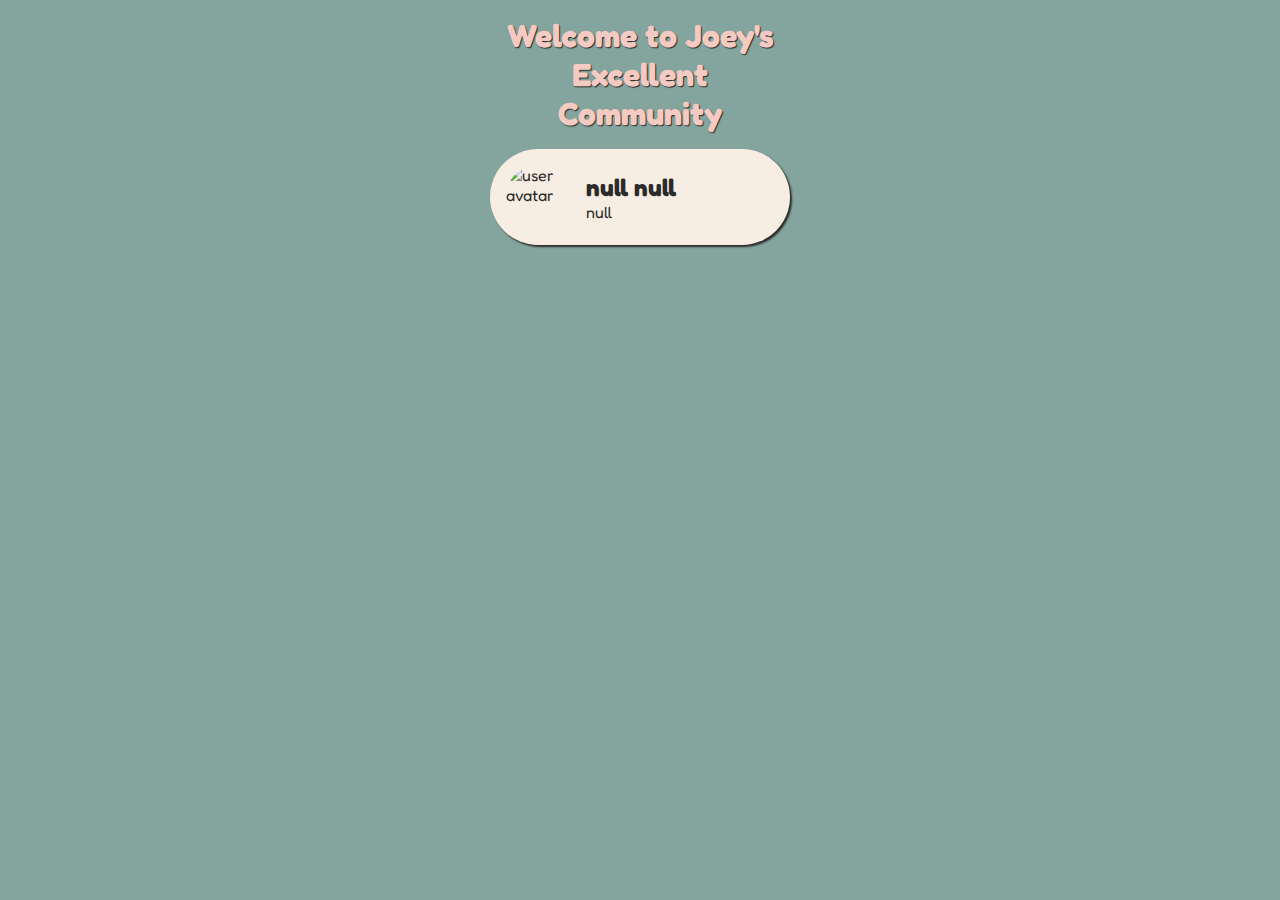
==== account-creation/welcome.html @ 7e9823db "adds account creation exercise" ====
<!DOCTYPE html>
<html lang="en">
<head>
  <meta charset="UTF-8">
  <meta http-equiv="X-UA-Compatible" content="IE=edge">
  <meta name="viewport" content="width=device-width, initial-scale=1.0">
  <link rel="stylesheet" href="./index.css" />
  <title>Welcome to Joey's Excellent Community</title>
</head>
<body>
  <header>
    <h1>Welcome to Joey's Excellent Community</h1>
  </header>
  <main>
    <section class="wrapper">
      <img
        src=""
        alt="user avatar"
        id="user-avatar"
      />
      <div class="details">
        <h2>
          <span id="user-firstName"></span>
          <span id="user-lastName"></span>
        </h2>
        <p id="user-username"></p>
      </div>
    </section>
  </main>
  <script src="welcome.js"></script>
</body>
</html>
---- account-creation/index.css ----
@import url('https://fonts.googleapis.com/css2?family=Fredoka:wght@400;700&display=swap');

* {
  margin: 0;
  padding: 0;
  box-sizing: border-box;
}

body {
  background-color: #84A59D;
  color: #2d2a2a;
  display: grid;
  align-items: center;
  font-size: 16px;
  font-family: 'Fredoka', sans-serif;
  font-weight: 400;
}

header {
  width: 300px;
  margin: 0 auto;
  text-align: center;
  padding: 1rem 0;
}

main {
  width: 300px;
  margin: 0 auto;
}

h1 {
  font-family: 'Fredoka', sans-serif;
  font-weight: 700;
  color: #F5CAC3;
  text-shadow: 1px 1px 1px #2d2a2a;
}

form {
  display: grid;
  grid-template-columns: repeat(2, 1fr);
  align-items: center;
  gap: 16px;
  min-width: 100%;
  background-color: #F7EDE2;
  padding: 1rem;
  border-radius: 1rem;
  box-shadow: 2px 2px 2px #2d2a2a;
}

input {
  padding: 1rem;
  border-radius: 1rem;
  border: none;
}

p#errorMessage {
  color: #F28482;
  background-color: #F7EDE2;
  text-align: center;
  grid-column: 1 / 3;
  margin: 0;
  padding: 0;
}

button {
  background-color: #F6BD60;
  padding: 1rem;
  border-radius: 1rem;
  font-size: 16px;
  font-family: 'Fredoka', sans-serif;
  font-weight: 700;
  color: #2d2a2a;
  border: solid 2px #84A59D;
  cursor: pointer;
  grid-column: 1 / 3;
  width: 10rem;
  margin: 0 auto;
}

button:hover {
  padding: calc(1rem - 2px);
  border: solid 4px #84A59D;
}

section {
  background-color: #F7EDE2;
  min-width: 100%;
  padding: 1rem;
  border-radius: 132px;
  box-shadow: 2px 2px 2px #2d2a2a;
  display: flex;
  flex-flow: row nowrap;
  align-items: center;
  gap: 1rem;
}

img#user-avatar {
  height: 4rem;
  width: 4rem;
  border-radius: 50%;
}
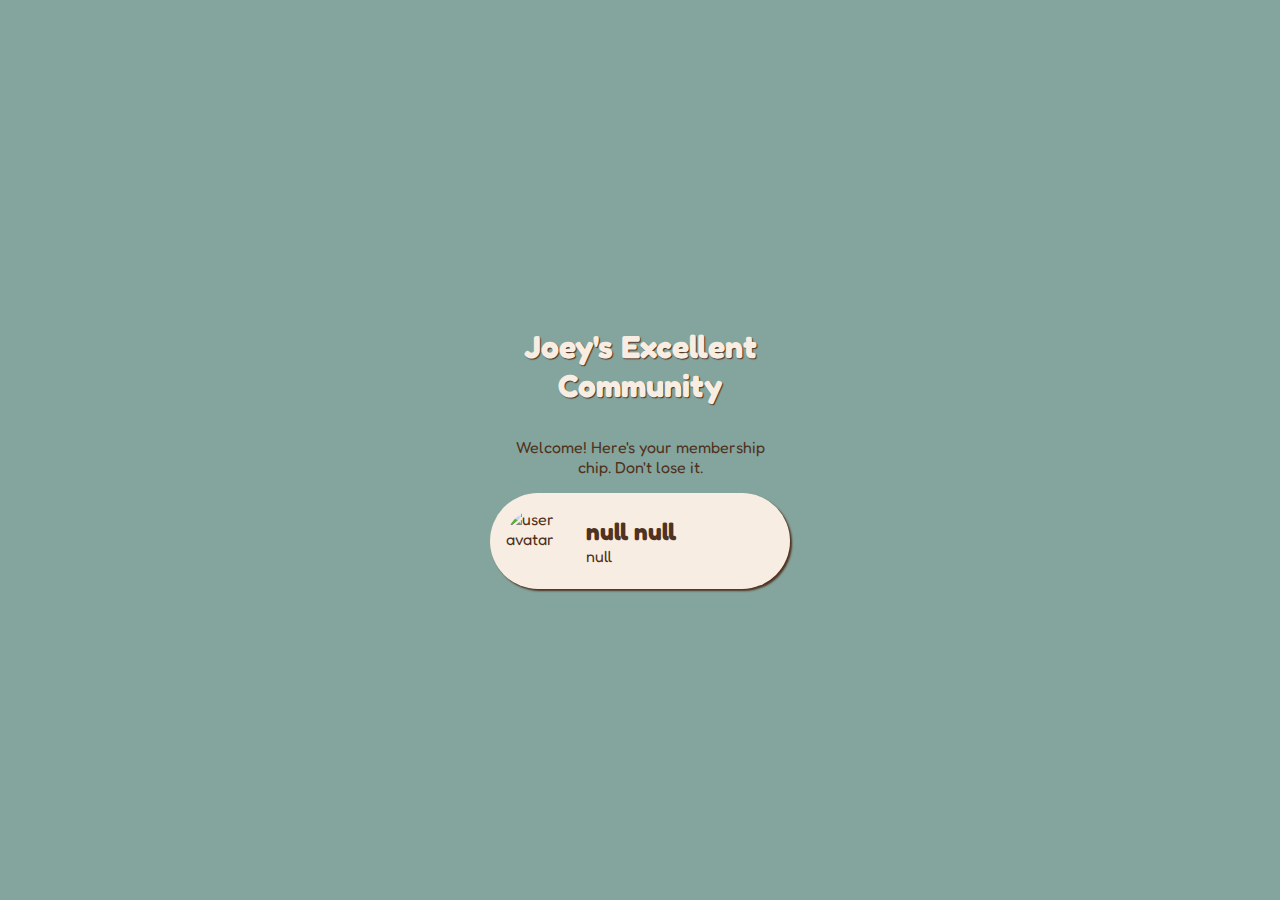
==== commit 3eece6e3: "adds business card generator, updates account creation" ====
--- a/account-creation/welcome.html
+++ b/account-creation/welcome.html
@@ -5,13 +5,14 @@
   <meta http-equiv="X-UA-Compatible" content="IE=edge">
   <meta name="viewport" content="width=device-width, initial-scale=1.0">
   <link rel="stylesheet" href="./index.css" />
-  <title>Welcome to Joey's Excellent Community</title>
+  <title>Welcome: Joey's Excellent Community</title>
 </head>
 <body>
   <header>
-    <h1>Welcome to Joey's Excellent Community</h1>
+    <h1>Joey's Excellent Community</h1>
   </header>
   <main>
+    <p class="welcome">Welcome! Here's your membership chip. Don't lose it.</p>
     <section class="wrapper">
       <img
         src=""
--- a/account-creation/index.css
+++ b/account-creation/index.css
@@ -8,12 +8,15 @@
 
 body {
   background-color: #84A59D;
-  color: #2d2a2a;
-  display: grid;
+  color: #503220;
+  display: flex;
+  flex-flow: column nowrap;
+  justify-content: center;
   align-items: center;
   font-size: 16px;
   font-family: 'Fredoka', sans-serif;
   font-weight: 400;
+  height: 100vh;
 }
 
 header {
@@ -31,8 +34,8 @@
 h1 {
   font-family: 'Fredoka', sans-serif;
   font-weight: 700;
-  color: #F5CAC3;
-  text-shadow: 1px 1px 1px #2d2a2a;
+  color: #F7EDE2;
+  text-shadow: 1px 1px 1px #503220;
 }
 
 form {
@@ -44,7 +47,12 @@
   background-color: #F7EDE2;
   padding: 1rem;
   border-radius: 1rem;
-  box-shadow: 2px 2px 2px #2d2a2a;
+  box-shadow: 2px 2px 2px #503220;
+}
+
+form h2 {
+  grid-column: 1 / 3;
+  text-align: center;
 }
 
 input {
@@ -69,7 +77,7 @@
   font-size: 16px;
   font-family: 'Fredoka', sans-serif;
   font-weight: 700;
-  color: #2d2a2a;
+  color: #503220;
   border: solid 2px #84A59D;
   cursor: pointer;
   grid-column: 1 / 3;
@@ -82,12 +90,17 @@
   border: solid 4px #84A59D;
 }
 
+p.welcome{
+  padding: 1rem;
+  text-align: center;
+}
+
 section {
   background-color: #F7EDE2;
   min-width: 100%;
   padding: 1rem;
   border-radius: 132px;
-  box-shadow: 2px 2px 2px #2d2a2a;
+  box-shadow: 2px 2px 2px #503220;
   display: flex;
   flex-flow: row nowrap;
   align-items: center;
@@ -98,4 +111,5 @@
   height: 4rem;
   width: 4rem;
   border-radius: 50%;
+  object-fit: cover;
 }
